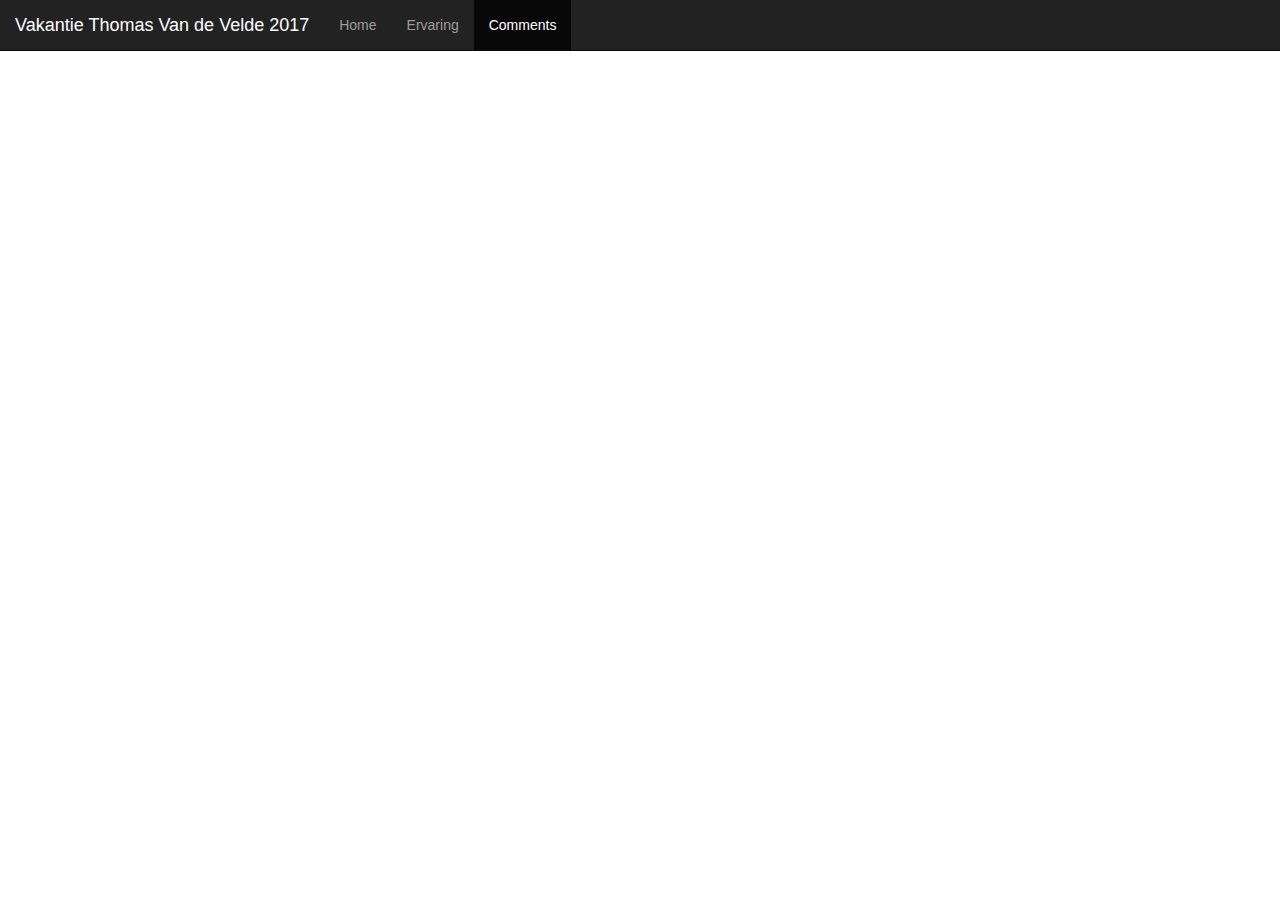
==== githubOef/WebContent/comments.html @ 73c4c240 "3 pages navbar juist" ====
<!DOCTYPE html>
<html>
<head>
<meta charset="UTF-8">
<title>Thomas Vakantie 2017 - Comments</title>
<link rel="stylesheet" href="css/bootstrap.css">
<link rel="stylesheet" href="css/tvdv.css">
</head>
<body>
	<div class="container">
		<div class="navbar navbar-inverse navbar-fixed-top">
			<div class="container-fluid">
				<div class="navbar-header">
					<button type="button" class="navbar-toggle" data-toggle="collapse" data-target="#mynavbar-content">
						<span class="icon-bar"></span>
						<span class="icon-bar"></span>
						<span class="icon-bar"></span>
					</button>
					<a class="navbar-brand" href="#">Vakantie Thomas Van de Velde 2017</a>
				</div>
				
				<div class="collapse navbar-collapse" id="mynavbar-content">
					<ul class="nav navbar-nav">
						<li><a href="index.html">Home</a></li>
						<li><a href="ervaring.html">Ervaring</a></li>
						<li class="active"><a href="#">Comments</a></li>
					</ul>
				</div>
			</div>
		</div>
	</div>
	
<script   src="https://code.jquery.com/jquery-1.11.0.js"   integrity="sha256-zgND4db0iXaO7v4CLBIYHGoIIudWI5hRMQrPB20j0Qw="   crossorigin="anonymous">
	</script>
	<script src="js/bootstrap.js"></script>

</body>
</html>
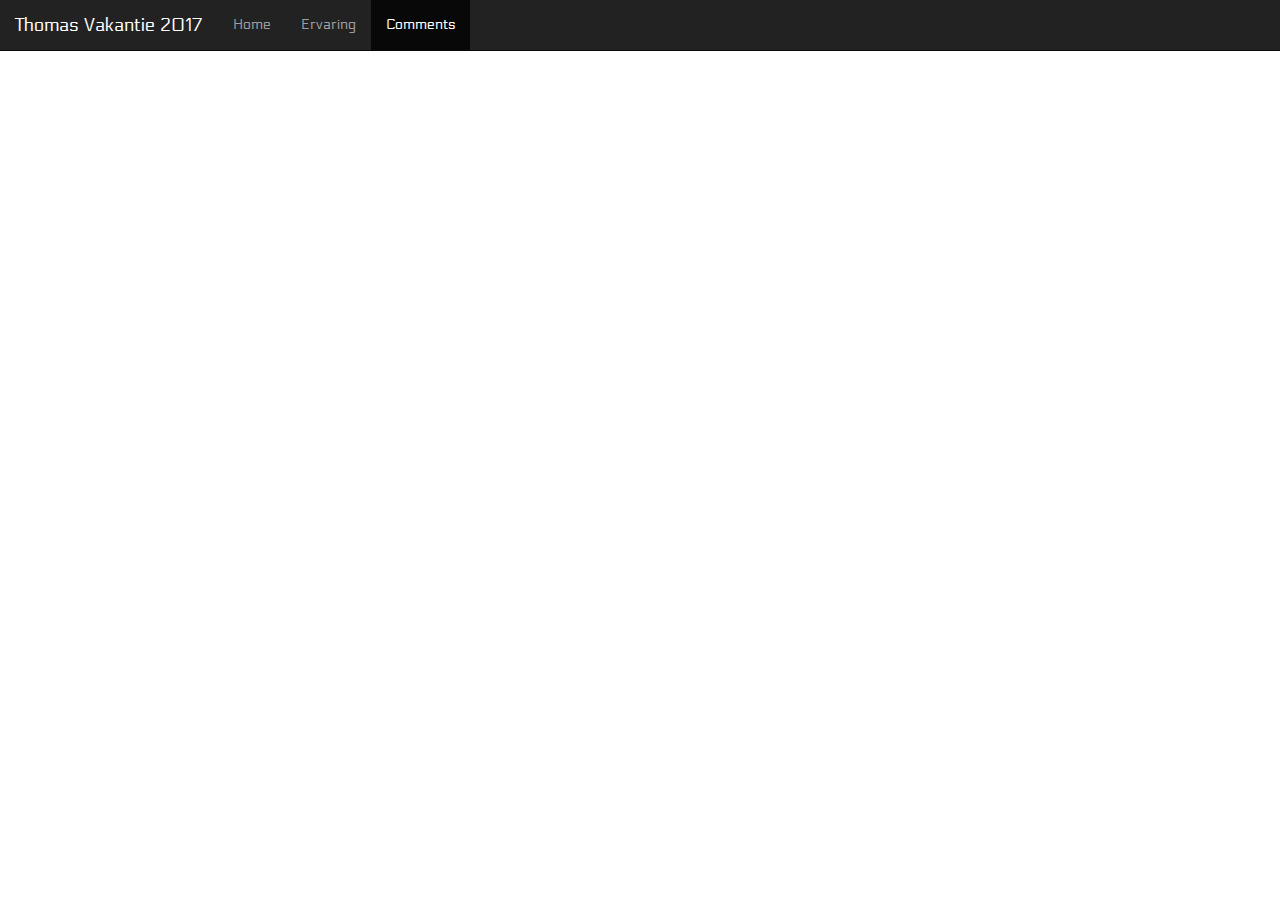
==== commit 029cca88: "page index done" ====
--- a/githubOef/WebContent/comments.html
+++ b/githubOef/WebContent/comments.html
@@ -2,8 +2,10 @@
 <html>
 <head>
 <meta charset="UTF-8">
+<meta name="viewport" content="width=device-width, initial-scale=1.0">
 <title>Thomas Vakantie 2017 - Comments</title>
 <link rel="stylesheet" href="css/bootstrap.css">
+<link href="https://fonts.googleapis.com/css?family=Electrolize" rel="stylesheet">
 <link rel="stylesheet" href="css/tvdv.css">
 </head>
 <body>
@@ -16,7 +18,7 @@
 						<span class="icon-bar"></span>
 						<span class="icon-bar"></span>
 					</button>
-					<a class="navbar-brand" href="#">Vakantie Thomas Van de Velde 2017</a>
+					<a class="navbar-brand" href="index.html">Thomas Vakantie 2017</a>
 				</div>
 				
 				<div class="collapse navbar-collapse" id="mynavbar-content">
--- a/githubOef/WebContent/css/tvdv.css
+++ b/githubOef/WebContent/css/tvdv.css
@@ -0,0 +1,8 @@
+body{
+	margin-top: 65px;
+	font-family: 'Electrolize', sans-serif;
+}
+
+.tvdv-center{
+	text-align: center;
+}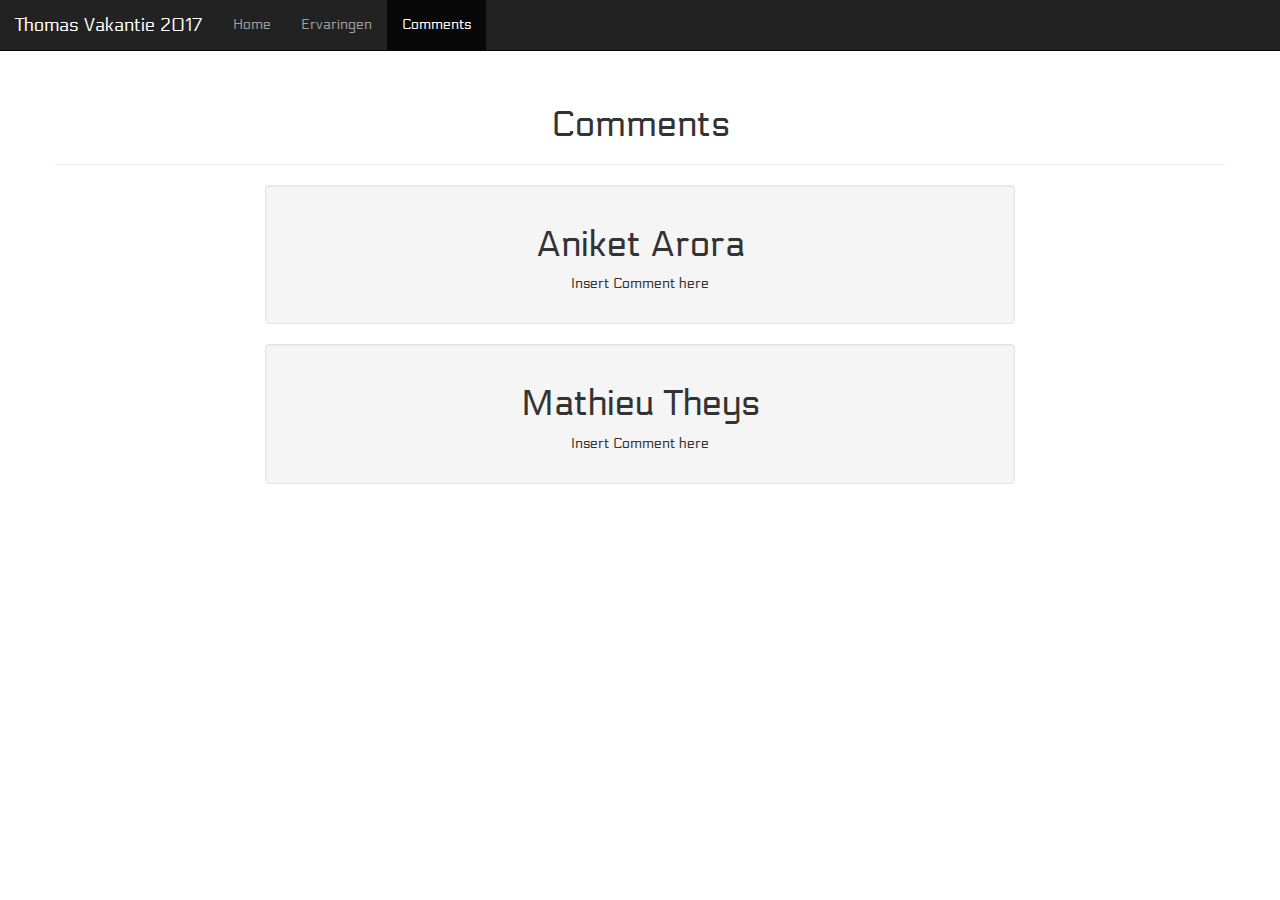
==== commit 002f99d3: "Site is klaar" ====
--- a/githubOef/WebContent/comments.html
+++ b/githubOef/WebContent/comments.html
@@ -24,11 +24,30 @@
 				<div class="collapse navbar-collapse" id="mynavbar-content">
 					<ul class="nav navbar-nav">
 						<li><a href="index.html">Home</a></li>
-						<li><a href="ervaring.html">Ervaring</a></li>
+						<li><a href="ervaring.html">Ervaringen</a></li>
 						<li class="active"><a href="#">Comments</a></li>
 					</ul>
 				</div>
 			</div>
+		</div>
+		
+		<div>
+			<div class="row">
+			<div class="page-header tvdv-center"><h1>Comments</h1></div>
+			<div class="col-lg-8 col-lg-offset-2 col-md-8 col-md-offset-2 col-sm-10 col-sm-offset-1 col-xs-10 col-xs-offset-1">
+				
+				 <div class="well text-center">
+     				 <h1>Aniket Arora</h1>
+    				  <p>Insert Comment here</p>
+    			</div>
+    			
+    			<div class="well text-center">
+     				 <h1>Mathieu Theys</h1>
+    				  <p>Insert Comment here</p>
+    			</div>
+				
+			</div>
+		</div>
 		</div>
 	</div>
 	
--- a/githubOef/WebContent/css/tvdv.css
+++ b/githubOef/WebContent/css/tvdv.css
@@ -5,4 +5,19 @@
 
 .tvdv-center{
 	text-align: center;
-}+}
+
+.tvdv-footer{
+	position: absolute;
+	bottom: 20px;
+}
+
+.tvdv-pic1{
+	margin-top: 20px;
+	margin-bottom: 20px;
+}
+
+.tvdv-pic2{
+	margin-top: 20px;
+	margin-bottom: 20px;
+}
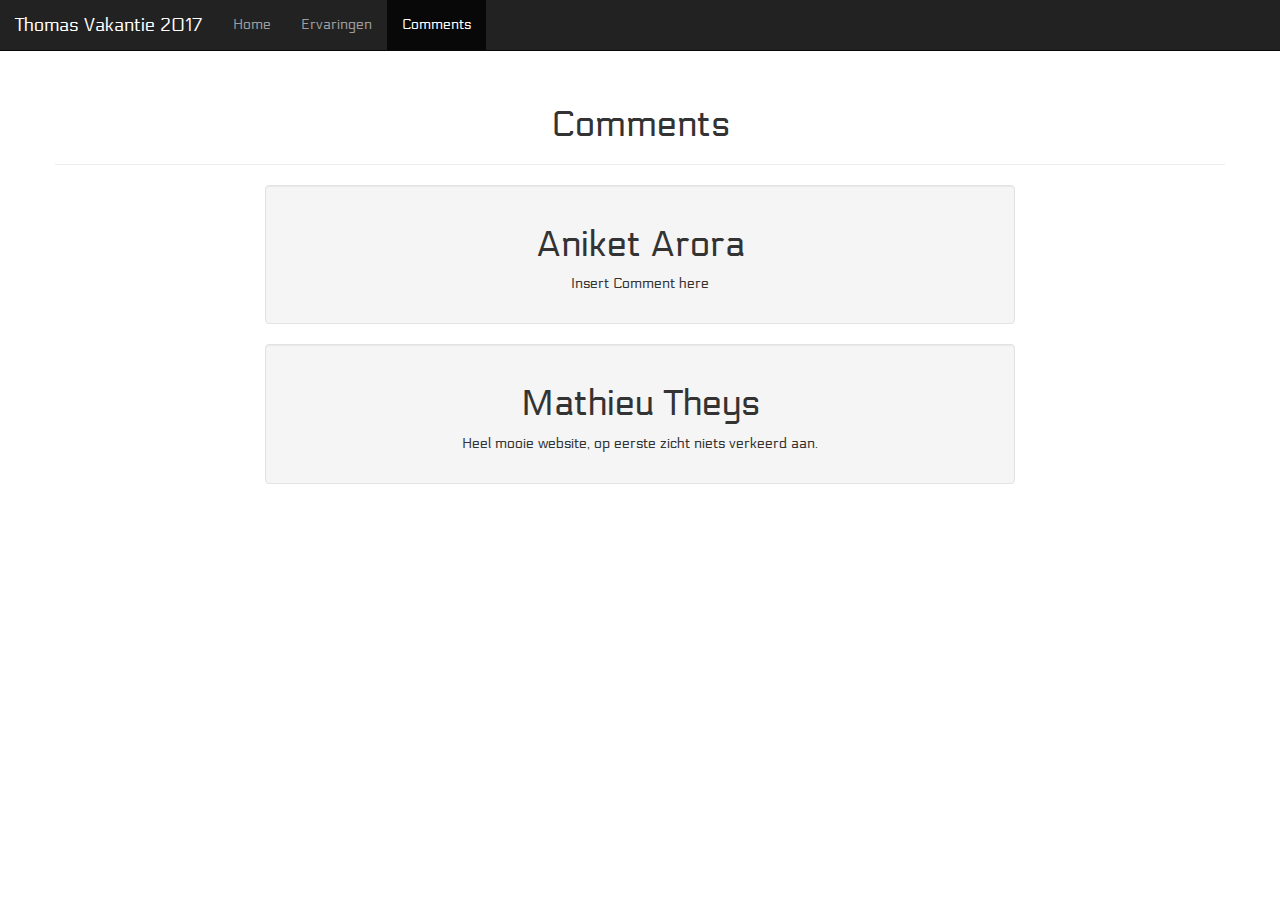
==== commit 970f63f8: "Commentaar toegevoegd door Mathieu." ====
--- a/githubOef/WebContent/comments.html
+++ b/githubOef/WebContent/comments.html
@@ -43,7 +43,7 @@
     			
     			<div class="well text-center">
      				 <h1>Mathieu Theys</h1>
-    				  <p>Insert Comment here</p>
+    				  <p>Heel mooie website, op eerste zicht niets verkeerd aan. </p>
     			</div>
 				
 			</div>
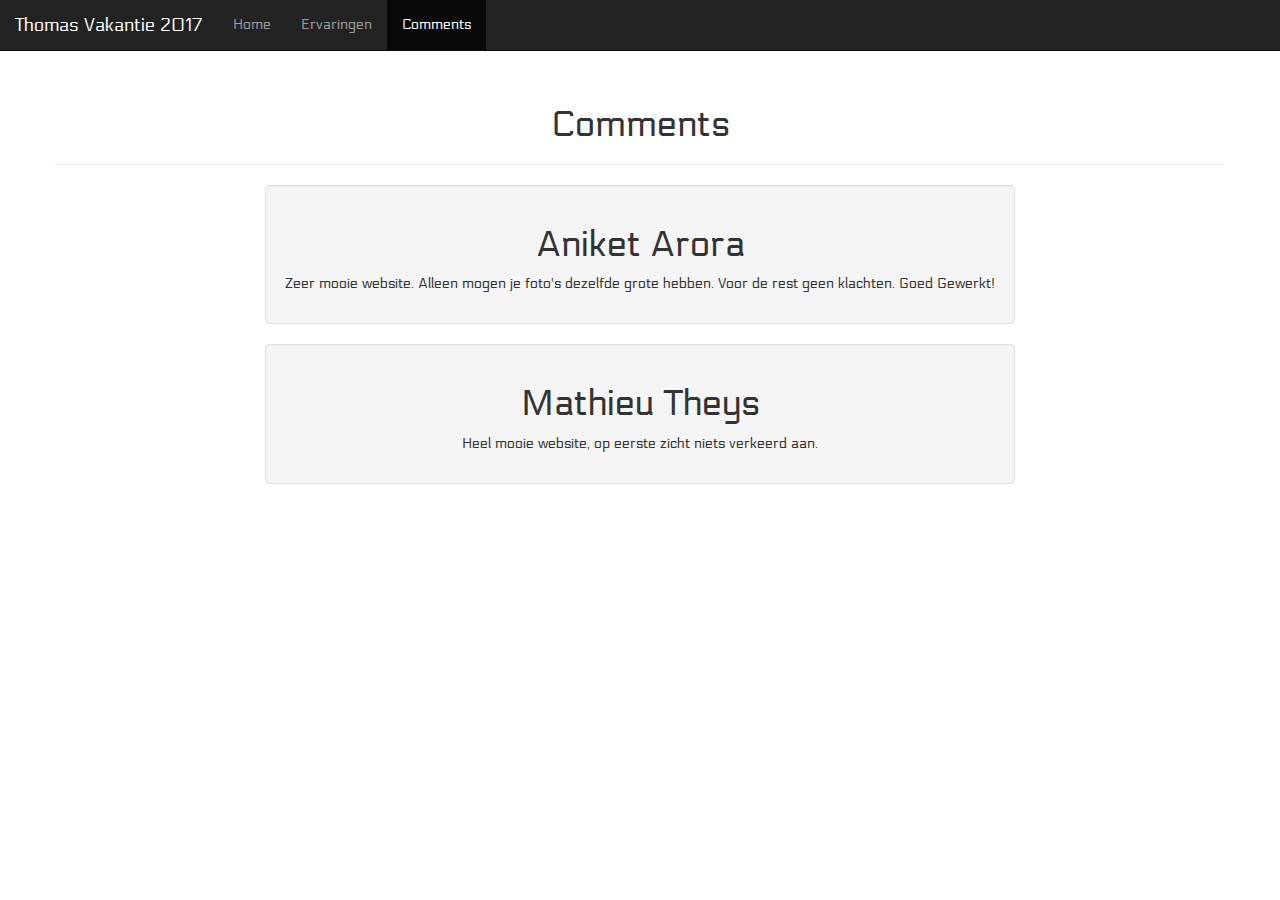
==== commit c62bb631: "Wijziging Aniket" ====
--- a/githubOef/WebContent/comments.html
+++ b/githubOef/WebContent/comments.html
@@ -38,7 +38,7 @@
 				
 				 <div class="well text-center">
      				 <h1>Aniket Arora</h1>
-    				  <p>Insert Comment here</p>
+    				  <p>Zeer mooie website. Alleen mogen je foto's dezelfde grote hebben. Voor de rest geen klachten. Goed Gewerkt!</p>
     			</div>
     			
     			<div class="well text-center">
